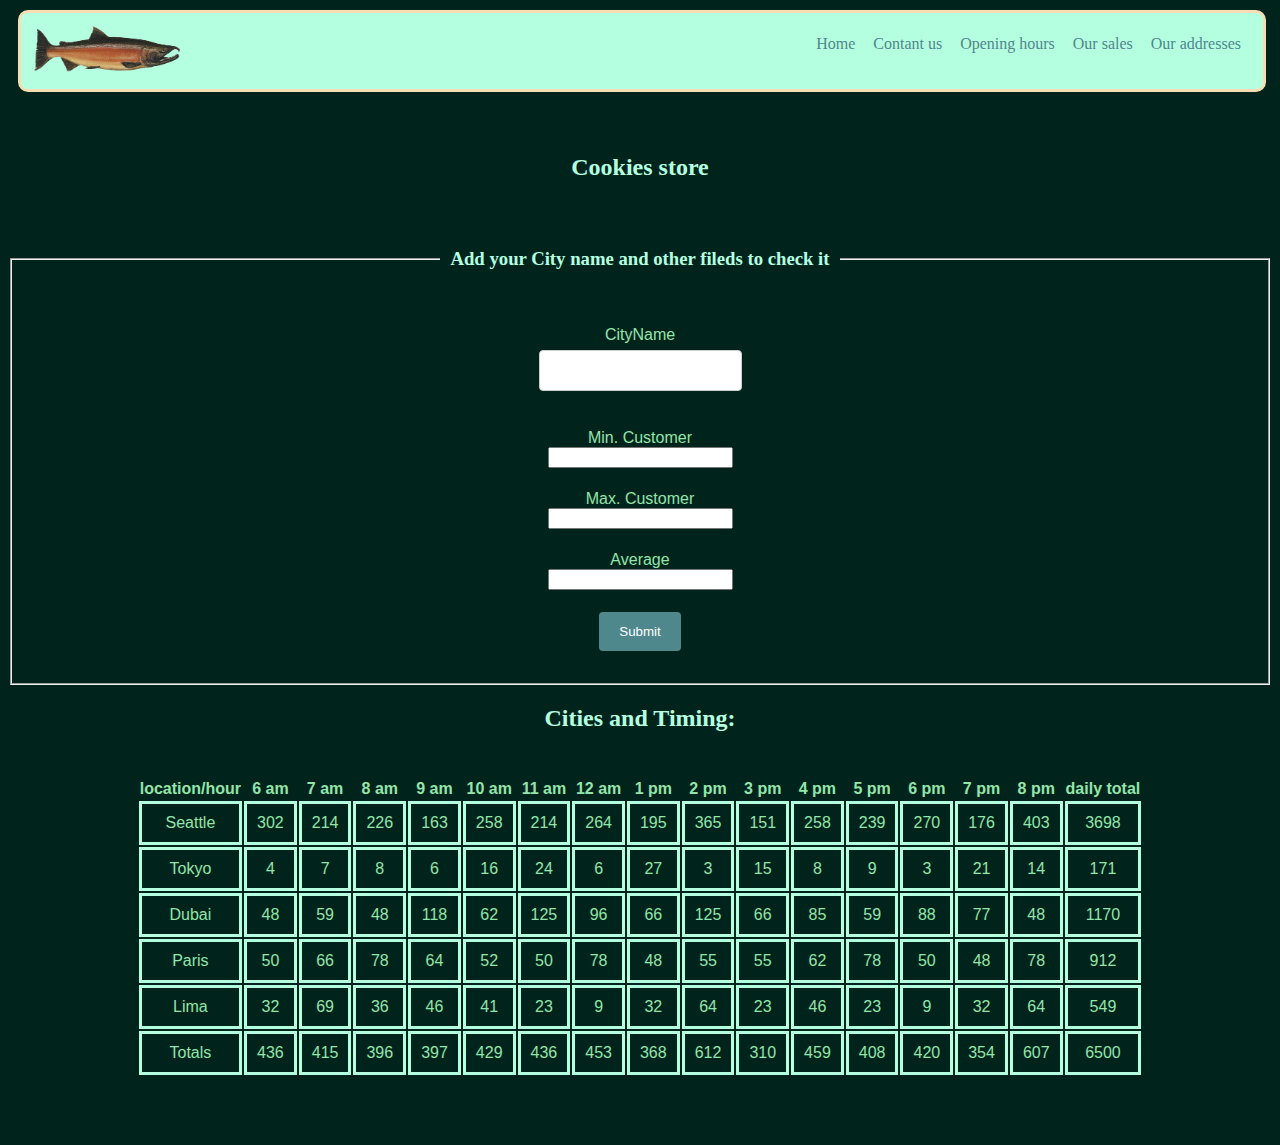
==== sales.html @ 2946b5c7 "editing on the index.html" ====
<!DOCTYPE html>
<html>
<head>
    <meta charset="UTF-8">
    <meta name="viewport" content="width=device-width, initial-scale=1.0">
    <title>Sales Page</title>
    <link rel="stylesheet" href="CSS/stylesheet.css">
</head>
<body>
    <header>
              <div  class="Nav">

                 <a><img href='#Home'  src="images/salmon.png" width="12% height:10%"></a>
                  <a class="righttNav" href='#Locations'>Our addresses</a>
                  <a class="righttNav" href='sales.html'>Our sales</a>
                  <a class="righttNav" href='#openingHours'>Opening hours</a>
                  <a class="righttNav"href="#Contant us">Contant us</a>
                  <a class="righttNav" href='index.html'>Home</a>
                </div>
                <br>
                <br>
                <br>
                <br>
                <br>
                <br>
                <br>
                <h2>Cookies store</h2>
      </header>
      <main>
        <br>
        <form class="NewCity" id="NewCity1">
          <fieldset >
            <legend class="center">
              <h3>
              Add your City name and other fileds to check it
            </h3>
          </legend>
            <table class="center">
              <tr>
                <td class="noBordar">
                  <label for="cityName">CityName </label><br>
                  <input required type="text" id="cityName">
                </td>
              </tr>
              <tr >
                <td class="noBordar">
                  <label for="MinCustomer">Min. Customer </label><br>
                  <input required type="number" id="Min">
                </td>
              </tr>
              <tr >
                <td class="noBordar">
                  <label for="MaxCustomer">Max. Customer </label><br>
                  <input required type="number" id="Max">
                </td>
              </tr>
              <tr >
                <td class="noBordar">
                  <label for="AverageCookiesPerCustomer">Average</label><br>
                  <input required type="number" step="any" id="Average">
                </td>
              </tr>
              <tr>
                <td  class="noBordar">
                  <input id="submit" type="submit" value="Submit">
                </td>
                </tr>
               </table>
          </fieldset>
        </form>
     
        <h2>Cities and Timing:</h2>
        <pre>
        <section id="details"></section>
        </section>
      </pre>
      </main>
      <footer>
      </footer>
    <script src="app.js"></script>
</body>
</html>
---- CSS/stylesheet.css ----
html{
    background-color:rgb(0, 36, 27);
}
.righttNav {
    
  float: right;
  display: block;
  color: rgb(78, 135, 140);
  text-align: center;
  padding: 9px 9px;
  text-decoration: none;
}
.Nav{
    position: fixed;
    top: 0;
    width: 95%;
    background-color:rgb(181, 255, 225);
    border-radius: 10px;
    margin: 10px;
    border: solid wheat;
    padding: 13px 13px;

}
.Nav :hover{
  background-color: rgb(147, 229, 171);
  padding-top: 0%;
  border-radius: 10px;
}
h2,h3{
    text-align: center;
    color: rgb(181, 255, 225);
}
td{
    border: solid  rgb(181, 255, 225);;
    text-align: center;
    color: rgb(171, 216, 195);
}
input[type=text],[type=email], select, textarea {
    width: 100%;
    padding: 12px;
    border: 1px solid #ccc;
    border-radius: 4px;
    box-sizing: border-box;
    margin-top: 6px;
    margin-bottom: 16px;
    resize: vertical;
  }
  
  input[type=submit] {
    background-color:rgb(0, 36, 27);
    color: white;
    padding: 12px 20px;
    border: none;
    border-radius: 4px;
    cursor: pointer;
  }
  
  input[type=submit]:hover {
    background-color:rgb(78, 135, 140)
  }
  
  .container {
    border-radius: 5px;
    background-color: rgb(147, 229, 171);
    padding: 20px;
  }
  address{
      float: right;
  }
  .center{
    margin: auto;
    padding: 10px;
    }
    .noBordar{
    border:  none
  }
  #submit{
    background-color: rgb(78, 135, 140) ;
  }
  #submit:hover{
    background-color: rgb(147, 229, 171);
 
    border-radius: 10px;
  }
  .detailsTable,td,tr{
   color:  rgb(147, 229, 171);
    font-family: sans-serif;
    margin: auto;
    padding: 10px;
  }
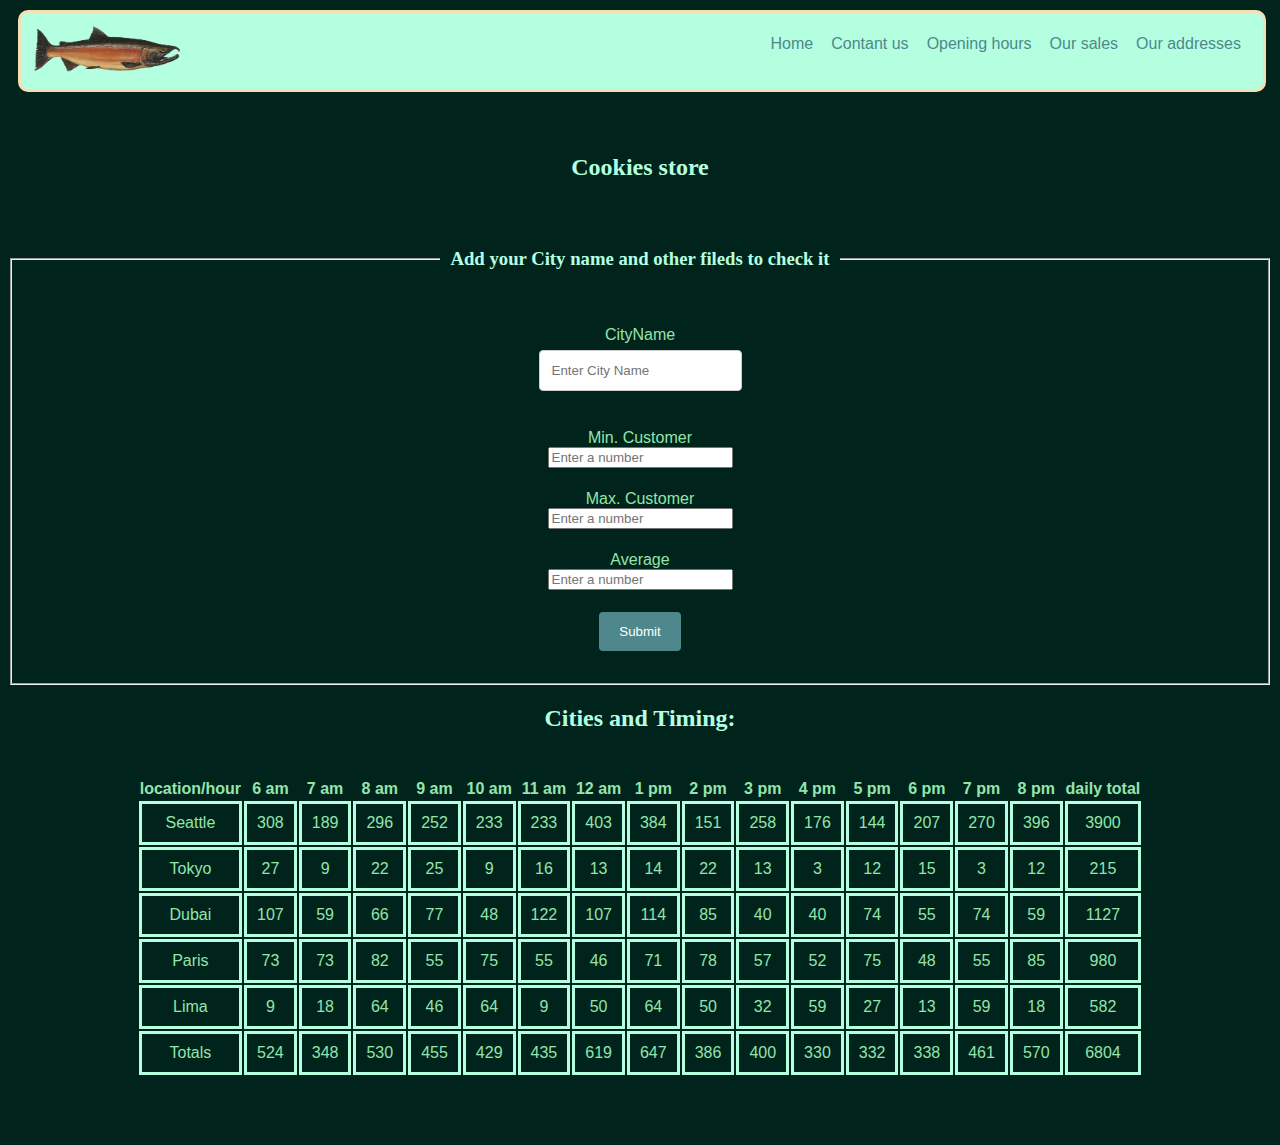
==== commit 40457223: "adding somr font family" ====
--- a/sales.html
+++ b/sales.html
@@ -39,25 +39,25 @@
               <tr>
                 <td class="noBordar">
                   <label for="cityName">CityName </label><br>
-                  <input required type="text" id="cityName">
+                  <input required type="text" placeholder="Enter City Name" id="cityName">
                 </td>
               </tr>
               <tr >
                 <td class="noBordar">
                   <label for="MinCustomer">Min. Customer </label><br>
-                  <input required type="number" id="Min">
+                  <input required type="number" placeholder="Enter a number" id="Min">
                 </td>
               </tr>
               <tr >
                 <td class="noBordar">
                   <label for="MaxCustomer">Max. Customer </label><br>
-                  <input required type="number" id="Max">
+                  <input required type="number" placeholder="Enter a number" id="Max">
                 </td>
               </tr>
               <tr >
                 <td class="noBordar">
                   <label for="AverageCookiesPerCustomer">Average</label><br>
-                  <input required type="number" step="any" id="Average">
+                  <input required type="number" placeholder="Enter a number" step="any" id="Average">
                 </td>
               </tr>
               <tr>
--- a/CSS/stylesheet.css
+++ b/CSS/stylesheet.css
@@ -11,6 +11,7 @@
   text-decoration: none;
 }
 .Nav{
+  font-family: Arial, Helvetica, sans-serif;
     position: fixed;
     top: 0;
     width: 95%;
@@ -29,7 +30,8 @@
 h2,h3{
     text-align: center;
     color: rgb(181, 255, 225);
-}
+  font-family: 'Times New Roman', Times, serif;
+  }
 td{
     border: solid  rgb(181, 255, 225);;
     text-align: center;
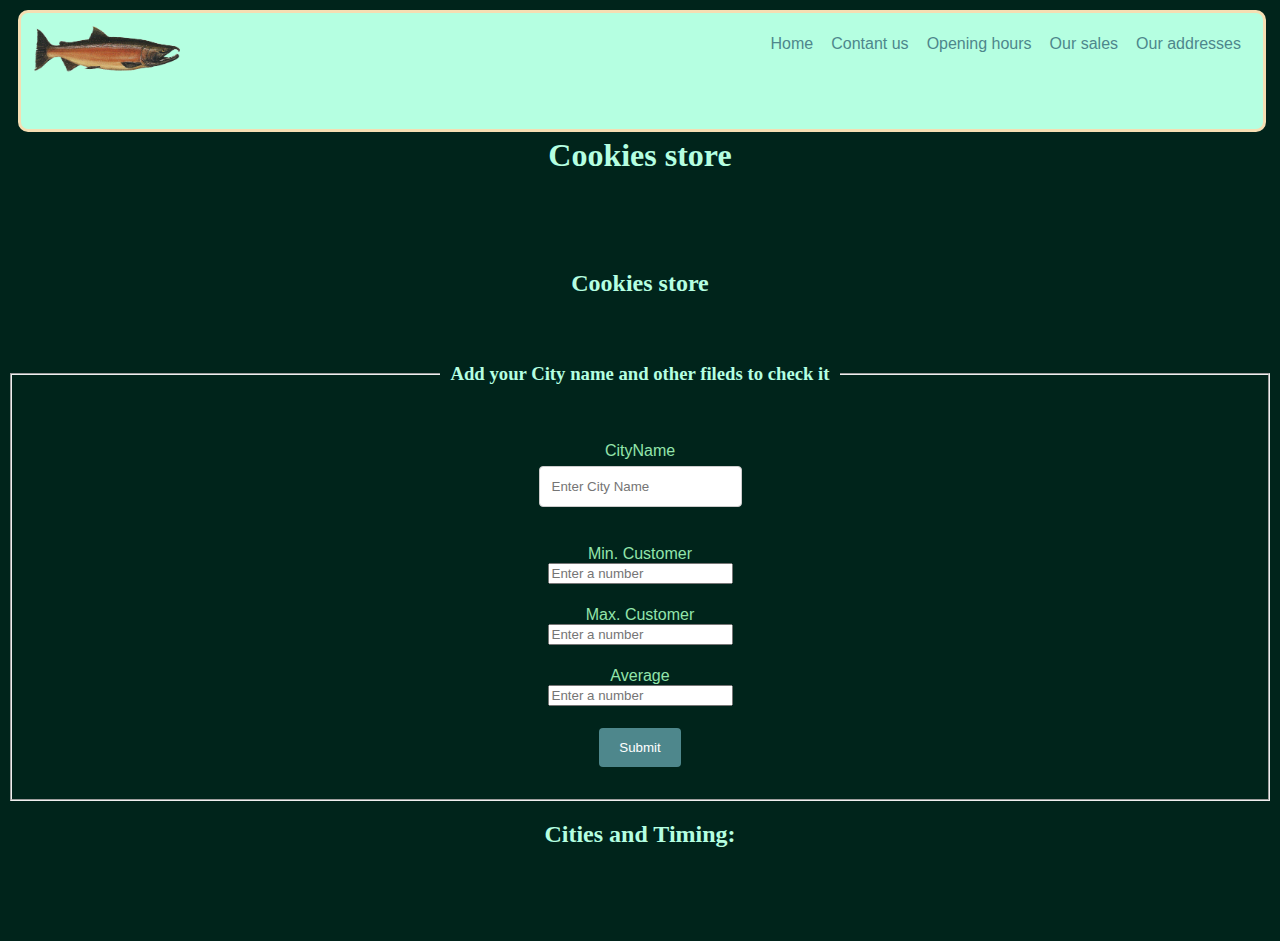
==== commit 06be4ba4: "Merge branch 'master' into lab08b" ====
--- a/sales.html
+++ b/sales.html
@@ -1,82 +1,86 @@
-<!DOCTYPE html>
-<html>
-<head>
-    <meta charset="UTF-8">
-    <meta name="viewport" content="width=device-width, initial-scale=1.0">
-    <title>Sales Page</title>
-    <link rel="stylesheet" href="CSS/stylesheet.css">
-</head>
-<body>
-    <header>
-              <div  class="Nav">
-
-                 <a><img href='#Home'  src="images/salmon.png" width="12% height:10%"></a>
-                  <a class="righttNav" href='#Locations'>Our addresses</a>
-                  <a class="righttNav" href='sales.html'>Our sales</a>
-                  <a class="righttNav" href='#openingHours'>Opening hours</a>
-                  <a class="righttNav"href="#Contant us">Contant us</a>
-                  <a class="righttNav" href='index.html'>Home</a>
-                </div>
-                <br>
-                <br>
-                <br>
-                <br>
-                <br>
-                <br>
-                <br>
-                <h2>Cookies store</h2>
-      </header>
-      <main>
-        <br>
-        <form class="NewCity" id="NewCity1">
-          <fieldset >
-            <legend class="center">
-              <h3>
-              Add your City name and other fileds to check it
-            </h3>
-          </legend>
-            <table class="center">
-              <tr>
-                <td class="noBordar">
-                  <label for="cityName">CityName </label><br>
-                  <input required type="text" placeholder="Enter City Name" id="cityName">
-                </td>
-              </tr>
-              <tr >
-                <td class="noBordar">
-                  <label for="MinCustomer">Min. Customer </label><br>
-                  <input required type="number" placeholder="Enter a number" id="Min">
-                </td>
-              </tr>
-              <tr >
-                <td class="noBordar">
-                  <label for="MaxCustomer">Max. Customer </label><br>
-                  <input required type="number" placeholder="Enter a number" id="Max">
-                </td>
-              </tr>
-              <tr >
-                <td class="noBordar">
-                  <label for="AverageCookiesPerCustomer">Average</label><br>
-                  <input required type="number" placeholder="Enter a number" step="any" id="Average">
-                </td>
-              </tr>
-              <tr>
-                <td  class="noBordar">
-                  <input id="submit" type="submit" value="Submit">
-                </td>
-                </tr>
-               </table>
-          </fieldset>
-        </form>
-     
-        <h2>Cities and Timing:</h2>
-        <pre>
-        <section id="details"></section>
-        </section>
-      </pre>
-      </main>
-      <footer>
-      </footer>
-    <script src="app.js"></script>
-</body>
+<!DOCTYPE html>
+<html>
+<head>
+    <meta charset="UTF-8">
+    <meta name="viewport" content="width=device-width, initial-scale=1.0">
+    <title>Sales Page</title>
+    <link rel="stylesheet" href="CSS/stylesheet.css">
+</head>
+<body>
+    <header>
+              <div  class="Nav">
+
+                 <a><img href='#Home'  src="images/salmon.png" width="12% height:10%"></a>
+                  <a class="righttNav" href='#Locations'>Our addresses</a>
+                  <a class="righttNav" href='sales.html'>Our sales</a>
+                  <a class="righttNav" href='#openingHours'>Opening hours</a>
+                  <a class="righttNav"href="#Contant us">Contant us</a>
+                  <a class="righttNav" href='index.html'>Home</a>
+                </div>
+                <br>
+                <br>
+                <br>
+                <br>
+                <br>
+                <br>
+                <h1>Cookies store</h1>
+      </header>
+      <main>
+        <br>
+        <br>
+        <br>
+                <h2>Cookies store</h2>
+      </header>
+      <main>
+        <br>
+        <form class="NewCity" id="NewCity1">
+          <fieldset >
+            <legend class="center">
+              <h3>
+              Add your City name and other fileds to check it
+            </h3>
+          </legend>
+            <table class="center">
+              <tr>
+                <td class="noBordar">
+                  <label for="cityName">CityName </label><br>
+                  <input required type="text" placeholder="Enter City Name" id="cityName">
+                </td>
+              </tr>
+              <tr >
+                <td class="noBordar">
+                  <label for="MinCustomer">Min. Customer </label><br>
+                  <input required type="number" placeholder="Enter a number" id="Min">
+                </td>
+              </tr>
+              <tr >
+                <td class="noBordar">
+                  <label for="MaxCustomer">Max. Customer </label><br>
+                  <input required type="number" placeholder="Enter a number" id="Max">
+                </td>
+              </tr>
+              <tr >
+                <td class="noBordar">
+                  <label for="AverageCookiesPerCustomer">Average</label><br>
+                  <input required type="number" placeholder="Enter a number" step="any" id="Average">
+                </td>
+              </tr>
+              <tr>
+                <td  class="noBordar">
+                  <input id="submit" type="submit" value="Submit">
+                </td>
+                </tr>
+               </table>
+          </fieldset>
+        </form>
+        <h2>Cities and Timing:</h2>
+        <pre>
+        <section id="details"></section>
+        </section>
+      </pre>
+      </main>
+      <footer>
+      </footer>
+    <script src="app.js"></script>
+</body>
 </html>--- a/CSS/stylesheet.css
+++ b/CSS/stylesheet.css
@@ -1,92 +1,97 @@
-html{
-    background-color:rgb(0, 36, 27);
-}
-.righttNav {
-    
-  float: right;
-  display: block;
-  color: rgb(78, 135, 140);
-  text-align: center;
-  padding: 9px 9px;
-  text-decoration: none;
-}
-.Nav{
-  font-family: Arial, Helvetica, sans-serif;
-    position: fixed;
-    top: 0;
-    width: 95%;
-    background-color:rgb(181, 255, 225);
-    border-radius: 10px;
-    margin: 10px;
-    border: solid wheat;
-    padding: 13px 13px;
-
-}
-.Nav :hover{
-  background-color: rgb(147, 229, 171);
-  padding-top: 0%;
-  border-radius: 10px;
-}
-h2,h3{
-    text-align: center;
-    color: rgb(181, 255, 225);
-  font-family: 'Times New Roman', Times, serif;
-  }
-td{
-    border: solid  rgb(181, 255, 225);;
-    text-align: center;
-    color: rgb(171, 216, 195);
-}
-input[type=text],[type=email], select, textarea {
-    width: 100%;
-    padding: 12px;
-    border: 1px solid #ccc;
-    border-radius: 4px;
-    box-sizing: border-box;
-    margin-top: 6px;
-    margin-bottom: 16px;
-    resize: vertical;
-  }
-  
-  input[type=submit] {
-    background-color:rgb(0, 36, 27);
-    color: white;
-    padding: 12px 20px;
-    border: none;
-    border-radius: 4px;
-    cursor: pointer;
-  }
-  
-  input[type=submit]:hover {
-    background-color:rgb(78, 135, 140)
-  }
-  
-  .container {
-    border-radius: 5px;
-    background-color: rgb(147, 229, 171);
-    padding: 20px;
-  }
-  address{
-      float: right;
-  }
-  .center{
-    margin: auto;
-    padding: 10px;
-    }
-    .noBordar{
-    border:  none
-  }
-  #submit{
-    background-color: rgb(78, 135, 140) ;
-  }
-  #submit:hover{
-    background-color: rgb(147, 229, 171);
- 
-    border-radius: 10px;
-  }
-  .detailsTable,td,tr{
-   color:  rgb(147, 229, 171);
-    font-family: sans-serif;
-    margin: auto;
-    padding: 10px;
+html{
+   background-color:rgb(0, 36, 27);
+}
+.righttNav {
+  margin: 0px 0px 0px;
+  text-align: center;
+  float: right;
+  display: block;
+  color: rgb(78, 135, 140);
+  text-align: center;
+  padding: 9px 9px;
+  text-decoration: none;
+}
+.Nav{
+  font-family: Arial, Helvetica, sans-serif;
+    position: fixed;
+    top: 0;
+    height: 10%;
+    width: 95%;
+    background-color:rgb(181, 255, 225);
+    border-radius: 10px;
+    margin: 10px;
+    border: solid wheat;
+    padding: 13px 13px;
+
+}
+.Nav :hover{
+  background-color: rgb(147, 229, 171);
+  padding-top: 0%;
+  border-radius: 10px;
+}
+h1,h2,h3{
+    text-align: center;
+    color: rgb(181, 255, 225);
+}
+td,th{
+=======
+  font-family: 'Times New Roman', Times, serif;
+  }
+td{
+    border: solid  rgb(181, 255, 225);;
+    text-align: center;
+    color: rgb(171, 216, 195);
+}
+input[type=text],[type=email], select, textarea {
+    width: 100%;
+    padding: 12px;
+    border: 1px solid #ccc;
+    border-radius: 4px;
+    box-sizing: border-box;
+    margin-top: 6px;
+    margin-bottom: 16px;
+    resize: vertical;
+  }
+  
+  input[type=submit] {
+    background-color:rgb(0, 36, 27);
+    color: white;
+    padding: 12px 20px;
+    border: none;
+    border-radius: 4px;
+    cursor: pointer;
+  }
+  
+  input[type=submit]:hover {
+    background-color:rgb(78, 135, 140)
+  }
+  
+  .container {
+    border-radius: 5px;
+    background-color: rgb(147, 229, 171);
+    padding: 20px;
+  }
+  address{
+      float: right;
+  }
+  .center{
+    margin: auto;
+    padding: 10px;
+    }
+    .noBordar{
+    border:  none
+  }
+  #submit{
+    background-color: rgb(78, 135, 140) ;
+  }
+  #submit:hover{
+    background-color: rgb(147, 229, 171);
+ 
+    border-radius: 10px;
+  }
+  .detailsTable,td,tr{
+   color:  rgb(147, 229, 171);
+    font-family: sans-serif;
+    margin: auto;
+    padding: 10px;
   }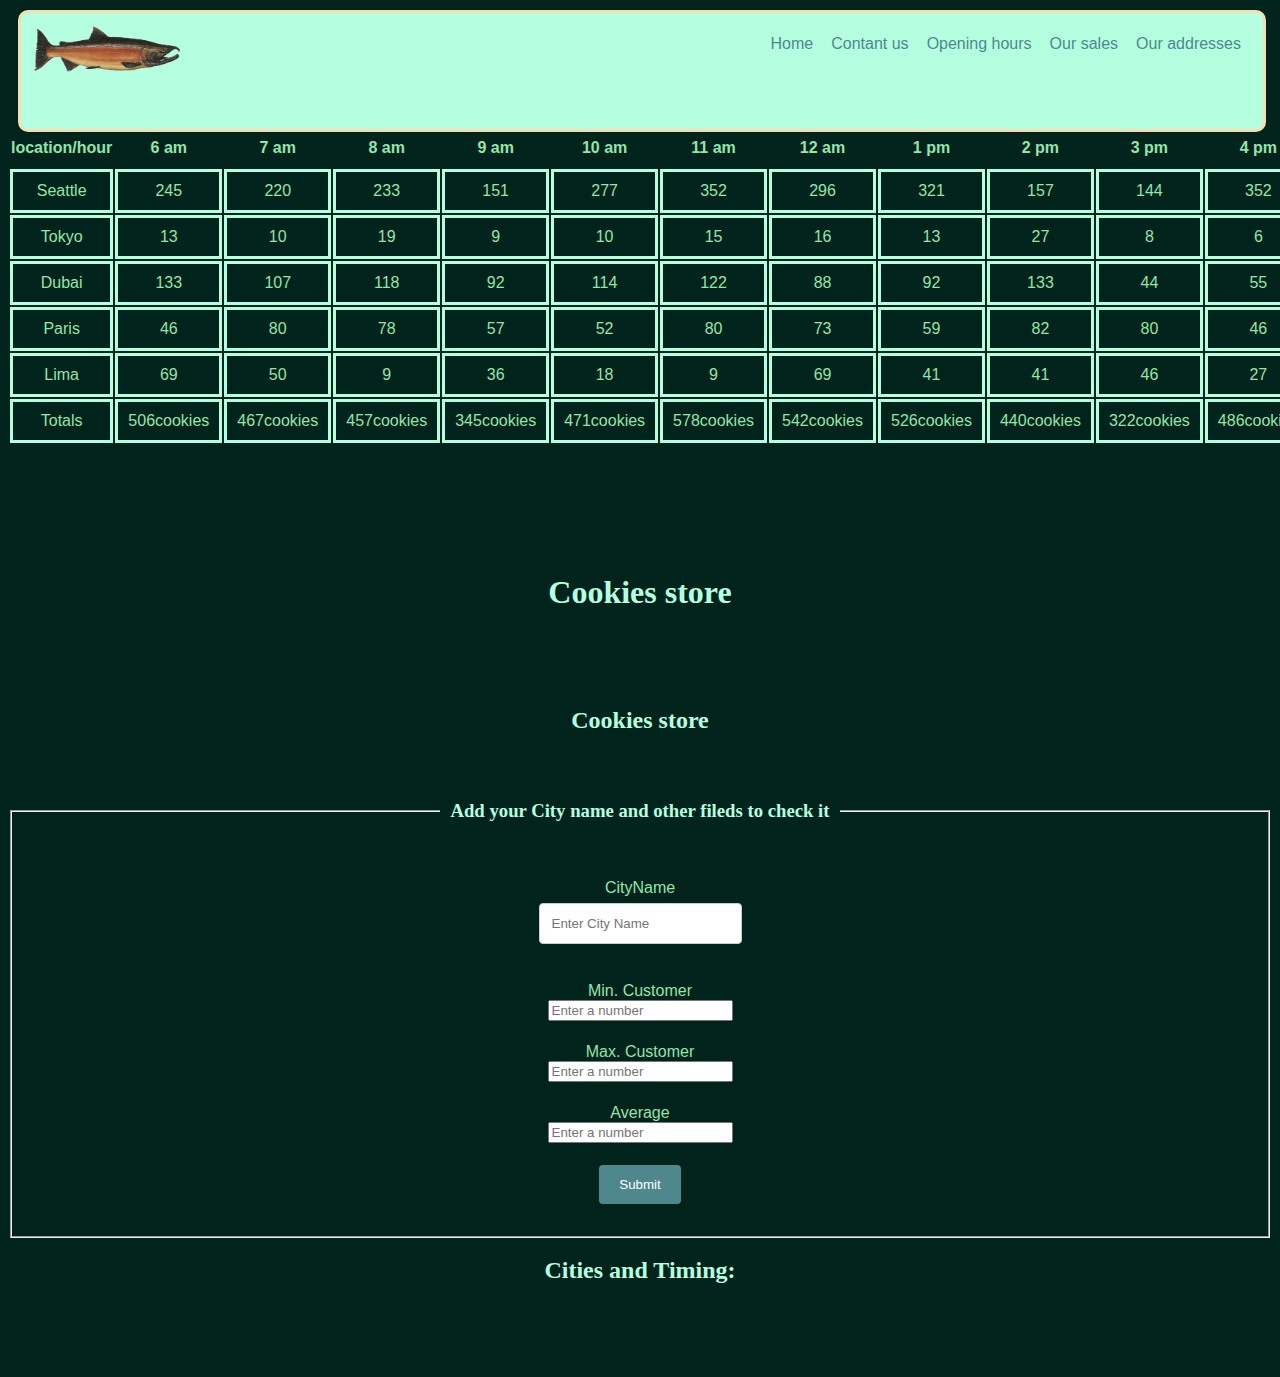
==== commit bb565c85: "Merge branch 'master' into Class07-Constructor" ====
--- a/sales.html
+++ b/sales.html
@@ -1,3 +1,25 @@
+<!DOCTYPE html>
+<html>
+
+<head>
+  <meta charset="UTF-8">
+  <meta name="viewport" content="width=device-width, initial-scale=1.0">
+  <title>Cookies</title>
+</head>
+
+<body>
+  <header>
+    <h1>Cookies store</h1>
+  </header>
+  <main>
+    <h2>Cities and Timing:</h2>
+    <section id="details">
+    </section>
+  </main>
+  <footer>
+  </footer>
+  <script src="app1.js"></script>
+</body>
 <!DOCTYPE html>
 <html>
 <head>
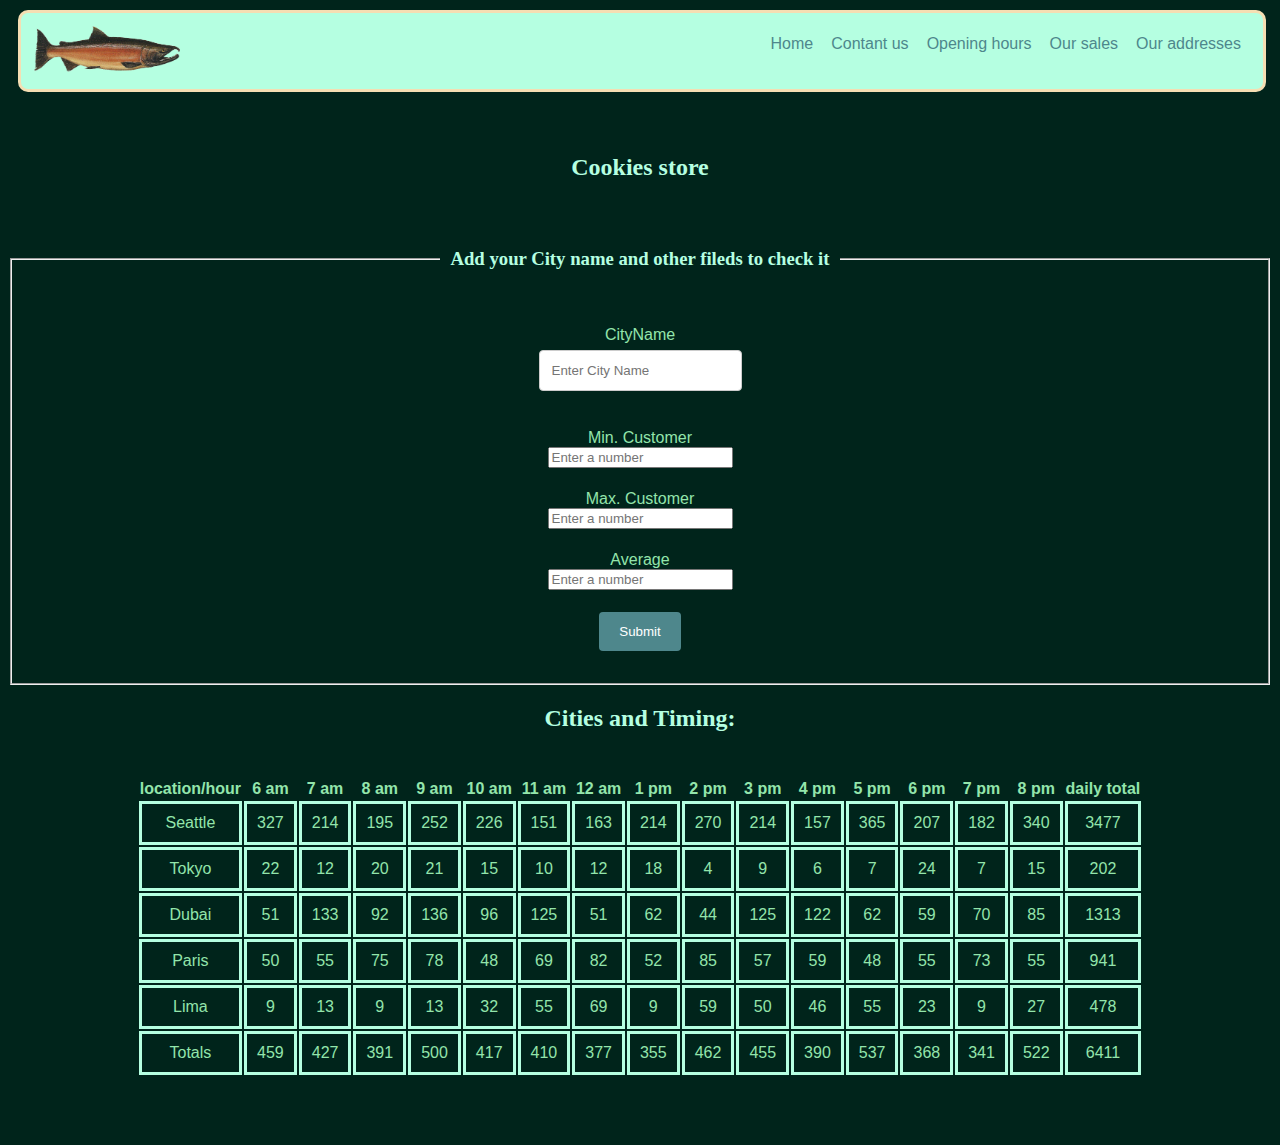
==== commit 3ecfd636: "editing the master bransh for deployment link" ====
--- a/sales.html
+++ b/sales.html
@@ -1,108 +1,82 @@
-<!DOCTYPE html>
-<html>
-
-<head>
-  <meta charset="UTF-8">
-  <meta name="viewport" content="width=device-width, initial-scale=1.0">
-  <title>Cookies</title>
-</head>
-
-<body>
-  <header>
-    <h1>Cookies store</h1>
-  </header>
-  <main>
-    <h2>Cities and Timing:</h2>
-    <section id="details">
-    </section>
-  </main>
-  <footer>
-  </footer>
-  <script src="app1.js"></script>
-</body>
-<!DOCTYPE html>
-<html>
-<head>
-    <meta charset="UTF-8">
-    <meta name="viewport" content="width=device-width, initial-scale=1.0">
-    <title>Sales Page</title>
-    <link rel="stylesheet" href="CSS/stylesheet.css">
-</head>
-<body>
-    <header>
-              <div  class="Nav">
-
-                 <a><img href='#Home'  src="images/salmon.png" width="12% height:10%"></a>
-                  <a class="righttNav" href='#Locations'>Our addresses</a>
-                  <a class="righttNav" href='sales.html'>Our sales</a>
-                  <a class="righttNav" href='#openingHours'>Opening hours</a>
-                  <a class="righttNav"href="#Contant us">Contant us</a>
-                  <a class="righttNav" href='index.html'>Home</a>
-                </div>
-                <br>
-                <br>
-                <br>
-                <br>
-                <br>
-                <br>
-                <h1>Cookies store</h1>
-      </header>
-      <main>
-        <br>
-        <br>
-        <br>
-                <h2>Cookies store</h2>
-      </header>
-      <main>
-        <br>
-        <form class="NewCity" id="NewCity1">
-          <fieldset >
-            <legend class="center">
-              <h3>
-              Add your City name and other fileds to check it
-            </h3>
-          </legend>
-            <table class="center">
-              <tr>
-                <td class="noBordar">
-                  <label for="cityName">CityName </label><br>
-                  <input required type="text" placeholder="Enter City Name" id="cityName">
-                </td>
-              </tr>
-              <tr >
-                <td class="noBordar">
-                  <label for="MinCustomer">Min. Customer </label><br>
-                  <input required type="number" placeholder="Enter a number" id="Min">
-                </td>
-              </tr>
-              <tr >
-                <td class="noBordar">
-                  <label for="MaxCustomer">Max. Customer </label><br>
-                  <input required type="number" placeholder="Enter a number" id="Max">
-                </td>
-              </tr>
-              <tr >
-                <td class="noBordar">
-                  <label for="AverageCookiesPerCustomer">Average</label><br>
-                  <input required type="number" placeholder="Enter a number" step="any" id="Average">
-                </td>
-              </tr>
-              <tr>
-                <td  class="noBordar">
-                  <input id="submit" type="submit" value="Submit">
-                </td>
-                </tr>
-               </table>
-          </fieldset>
-        </form>
-        <h2>Cities and Timing:</h2>
-        <pre>
-        <section id="details"></section>
-        </section>
-      </pre>
-      </main>
-      <footer>
-      </footer>
-    <script src="app.js"></script>
-</body>
+<!DOCTYPE html>
+<html>
+<head>
+    <meta charset="UTF-8">
+    <meta name="viewport" content="width=device-width, initial-scale=1.0">
+    <title>Sales Page</title>
+    <link rel="stylesheet" href="CSS/stylesheet.css">
+</head>
+<body>
+    <header>
+              <div  class="Nav">
+
+                 <a><img href='#Home'  src="images/salmon.png" width="12% height:10%"></a>
+                  <a class="righttNav" href='#Locations'>Our addresses</a>
+                  <a class="righttNav" href='sales.html'>Our sales</a>
+                  <a class="righttNav" href='#openingHours'>Opening hours</a>
+                  <a class="righttNav"href="#Contant us">Contant us</a>
+                  <a class="righttNav" href='index.html'>Home</a>
+                </div>
+                <br>
+                <br>
+                <br>
+                <br>
+                <br>
+                <br>
+                <br>
+                <h2>Cookies store</h2>
+      </header>
+      <main>
+        <br>
+        <form class="NewCity" id="NewCity1">
+          <fieldset >
+            <legend class="center">
+              <h3>
+              Add your City name and other fileds to check it
+            </h3>
+          </legend>
+            <table class="center">
+              <tr>
+                <td class="noBordar">
+                  <label for="cityName">CityName </label><br>
+                  <input required type="text" placeholder="Enter City Name" id="cityName">
+                </td>
+              </tr>
+              <tr >
+                <td class="noBordar">
+                  <label for="MinCustomer">Min. Customer </label><br>
+                  <input required type="number" placeholder="Enter a number" id="Min">
+                </td>
+              </tr>
+              <tr >
+                <td class="noBordar">
+                  <label for="MaxCustomer">Max. Customer </label><br>
+                  <input required type="number" placeholder="Enter a number" id="Max">
+                </td>
+              </tr>
+              <tr >
+                <td class="noBordar">
+                  <label for="AverageCookiesPerCustomer">Average</label><br>
+                  <input required type="number" placeholder="Enter a number" step="any" id="Average">
+                </td>
+              </tr>
+              <tr>
+                <td  class="noBordar">
+                  <input id="submit" type="submit" value="Submit">
+                </td>
+                </tr>
+               </table>
+          </fieldset>
+        </form>
+     
+        <h2>Cities and Timing:</h2>
+        <pre>
+        <section id="details"></section>
+        </section>
+      </pre>
+      </main>
+      <footer>
+      </footer>
+    <script src="app.js"></script>
+</body>
 </html>--- a/CSS/stylesheet.css
+++ b/CSS/stylesheet.css
@@ -1,97 +1,92 @@
-html{
-   background-color:rgb(0, 36, 27);
-}
-.righttNav {
-  margin: 0px 0px 0px;
-  text-align: center;
-  float: right;
-  display: block;
-  color: rgb(78, 135, 140);
-  text-align: center;
-  padding: 9px 9px;
-  text-decoration: none;
-}
-.Nav{
-  font-family: Arial, Helvetica, sans-serif;
-    position: fixed;
-    top: 0;
-    height: 10%;
-    width: 95%;
-    background-color:rgb(181, 255, 225);
-    border-radius: 10px;
-    margin: 10px;
-    border: solid wheat;
-    padding: 13px 13px;
-
-}
-.Nav :hover{
-  background-color: rgb(147, 229, 171);
-  padding-top: 0%;
-  border-radius: 10px;
-}
-h1,h2,h3{
-    text-align: center;
-    color: rgb(181, 255, 225);
-}
-td,th{
-=======
-  font-family: 'Times New Roman', Times, serif;
-  }
-td{
-    border: solid  rgb(181, 255, 225);;
-    text-align: center;
-    color: rgb(171, 216, 195);
-}
-input[type=text],[type=email], select, textarea {
-    width: 100%;
-    padding: 12px;
-    border: 1px solid #ccc;
-    border-radius: 4px;
-    box-sizing: border-box;
-    margin-top: 6px;
-    margin-bottom: 16px;
-    resize: vertical;
-  }
-  
-  input[type=submit] {
-    background-color:rgb(0, 36, 27);
-    color: white;
-    padding: 12px 20px;
-    border: none;
-    border-radius: 4px;
-    cursor: pointer;
-  }
-  
-  input[type=submit]:hover {
-    background-color:rgb(78, 135, 140)
-  }
-  
-  .container {
-    border-radius: 5px;
-    background-color: rgb(147, 229, 171);
-    padding: 20px;
-  }
-  address{
-      float: right;
-  }
-  .center{
-    margin: auto;
-    padding: 10px;
-    }
-    .noBordar{
-    border:  none
-  }
-  #submit{
-    background-color: rgb(78, 135, 140) ;
-  }
-  #submit:hover{
-    background-color: rgb(147, 229, 171);
- 
-    border-radius: 10px;
-  }
-  .detailsTable,td,tr{
-   color:  rgb(147, 229, 171);
-    font-family: sans-serif;
-    margin: auto;
-    padding: 10px;
-  }+html{
+  background-color:rgb(0, 36, 27);
+}
+.righttNav {
+  
+float: right;
+display: block;
+color: rgb(78, 135, 140);
+text-align: center;
+padding: 9px 9px;
+text-decoration: none;
+}
+.Nav{
+font-family: Arial, Helvetica, sans-serif;
+  position: fixed;
+  top: 0;
+  width: 95%;
+  background-color:rgb(181, 255, 225);
+  border-radius: 10px;
+  margin: 10px;
+  border: solid wheat;
+  padding: 13px 13px;
+
+}
+.Nav :hover{
+background-color: rgb(147, 229, 171);
+padding-top: 0%;
+border-radius: 10px;
+}
+h2,h3{
+  text-align: center;
+  color: rgb(181, 255, 225);
+font-family: 'Times New Roman', Times, serif;
+}
+td{
+  border: solid  rgb(181, 255, 225);;
+  text-align: center;
+  color: rgb(171, 216, 195);
+}
+input[type=text],[type=email], select, textarea {
+  width: 100%;
+  padding: 12px;
+  border: 1px solid #ccc;
+  border-radius: 4px;
+  box-sizing: border-box;
+  margin-top: 6px;
+  margin-bottom: 16px;
+  resize: vertical;
+}
+
+input[type=submit] {
+  background-color:rgb(0, 36, 27);
+  color: white;
+  padding: 12px 20px;
+  border: none;
+  border-radius: 4px;
+  cursor: pointer;
+}
+
+input[type=submit]:hover {
+  background-color:rgb(78, 135, 140)
+}
+
+.container {
+  border-radius: 5px;
+  background-color: rgb(147, 229, 171);
+  padding: 20px;
+}
+address{
+    float: right;
+}
+.center{
+  margin: auto;
+  padding: 10px;
+  }
+  .noBordar{
+  border:  none
+}
+#submit{
+  background-color: rgb(78, 135, 140) ;
+}
+#submit:hover{
+  background-color: rgb(147, 229, 171);
+
+  border-radius: 10px;
+}
+.detailsTable,td,tr{
+ color:  rgb(147, 229, 171);
+  font-family: sans-serif;
+  margin: auto;
+  padding: 10px;
+}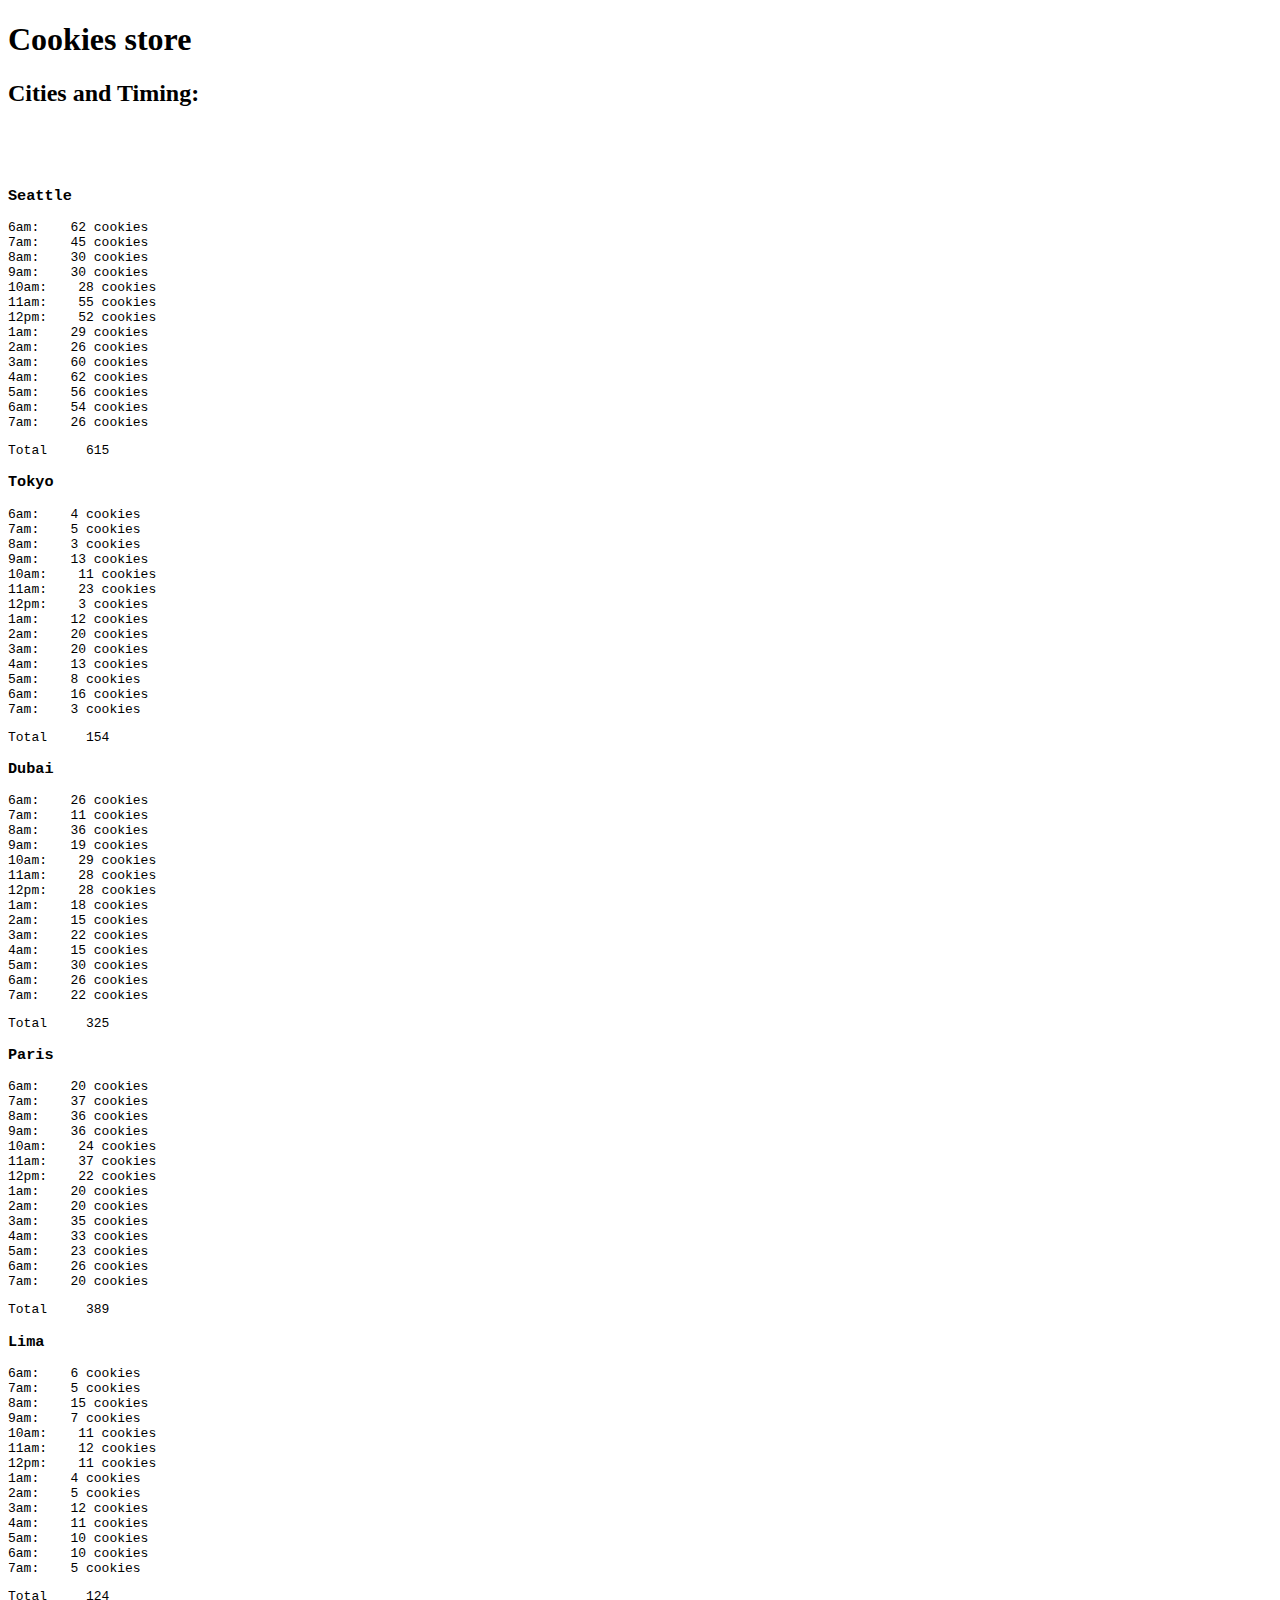
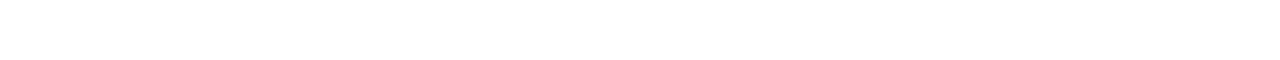
==== commit 0fbd89bb: "saving the last checgeings for the master branch" ====
--- a/sales.html
+++ b/sales.html
@@ -4,74 +4,15 @@
     <meta charset="UTF-8">
     <meta name="viewport" content="width=device-width, initial-scale=1.0">
     <title>Sales Page</title>
-    <link rel="stylesheet" href="CSS/stylesheet.css">
 </head>
 <body>
     <header>
-              <div  class="Nav">
-
-                 <a><img href='#Home'  src="images/salmon.png" width="12% height:10%"></a>
-                  <a class="righttNav" href='#Locations'>Our addresses</a>
-                  <a class="righttNav" href='sales.html'>Our sales</a>
-                  <a class="righttNav" href='#openingHours'>Opening hours</a>
-                  <a class="righttNav"href="#Contant us">Contant us</a>
-                  <a class="righttNav" href='index.html'>Home</a>
-                </div>
-                <br>
-                <br>
-                <br>
-                <br>
-                <br>
-                <br>
-                <br>
-                <h2>Cookies store</h2>
+        <h1>Cookies store</h1>
       </header>
       <main>
-        <br>
-        <form class="NewCity" id="NewCity1">
-          <fieldset >
-            <legend class="center">
-              <h3>
-              Add your City name and other fileds to check it
-            </h3>
-          </legend>
-            <table class="center">
-              <tr>
-                <td class="noBordar">
-                  <label for="cityName">CityName </label><br>
-                  <input required type="text" placeholder="Enter City Name" id="cityName">
-                </td>
-              </tr>
-              <tr >
-                <td class="noBordar">
-                  <label for="MinCustomer">Min. Customer </label><br>
-                  <input required type="number" placeholder="Enter a number" id="Min">
-                </td>
-              </tr>
-              <tr >
-                <td class="noBordar">
-                  <label for="MaxCustomer">Max. Customer </label><br>
-                  <input required type="number" placeholder="Enter a number" id="Max">
-                </td>
-              </tr>
-              <tr >
-                <td class="noBordar">
-                  <label for="AverageCookiesPerCustomer">Average</label><br>
-                  <input required type="number" placeholder="Enter a number" step="any" id="Average">
-                </td>
-              </tr>
-              <tr>
-                <td  class="noBordar">
-                  <input id="submit" type="submit" value="Submit">
-                </td>
-                </tr>
-               </table>
-          </fieldset>
-        </form>
-     
         <h2>Cities and Timing:</h2>
         <pre>
-        <section id="details"></section>
+        <section id="details">
         </section>
       </pre>
       </main>
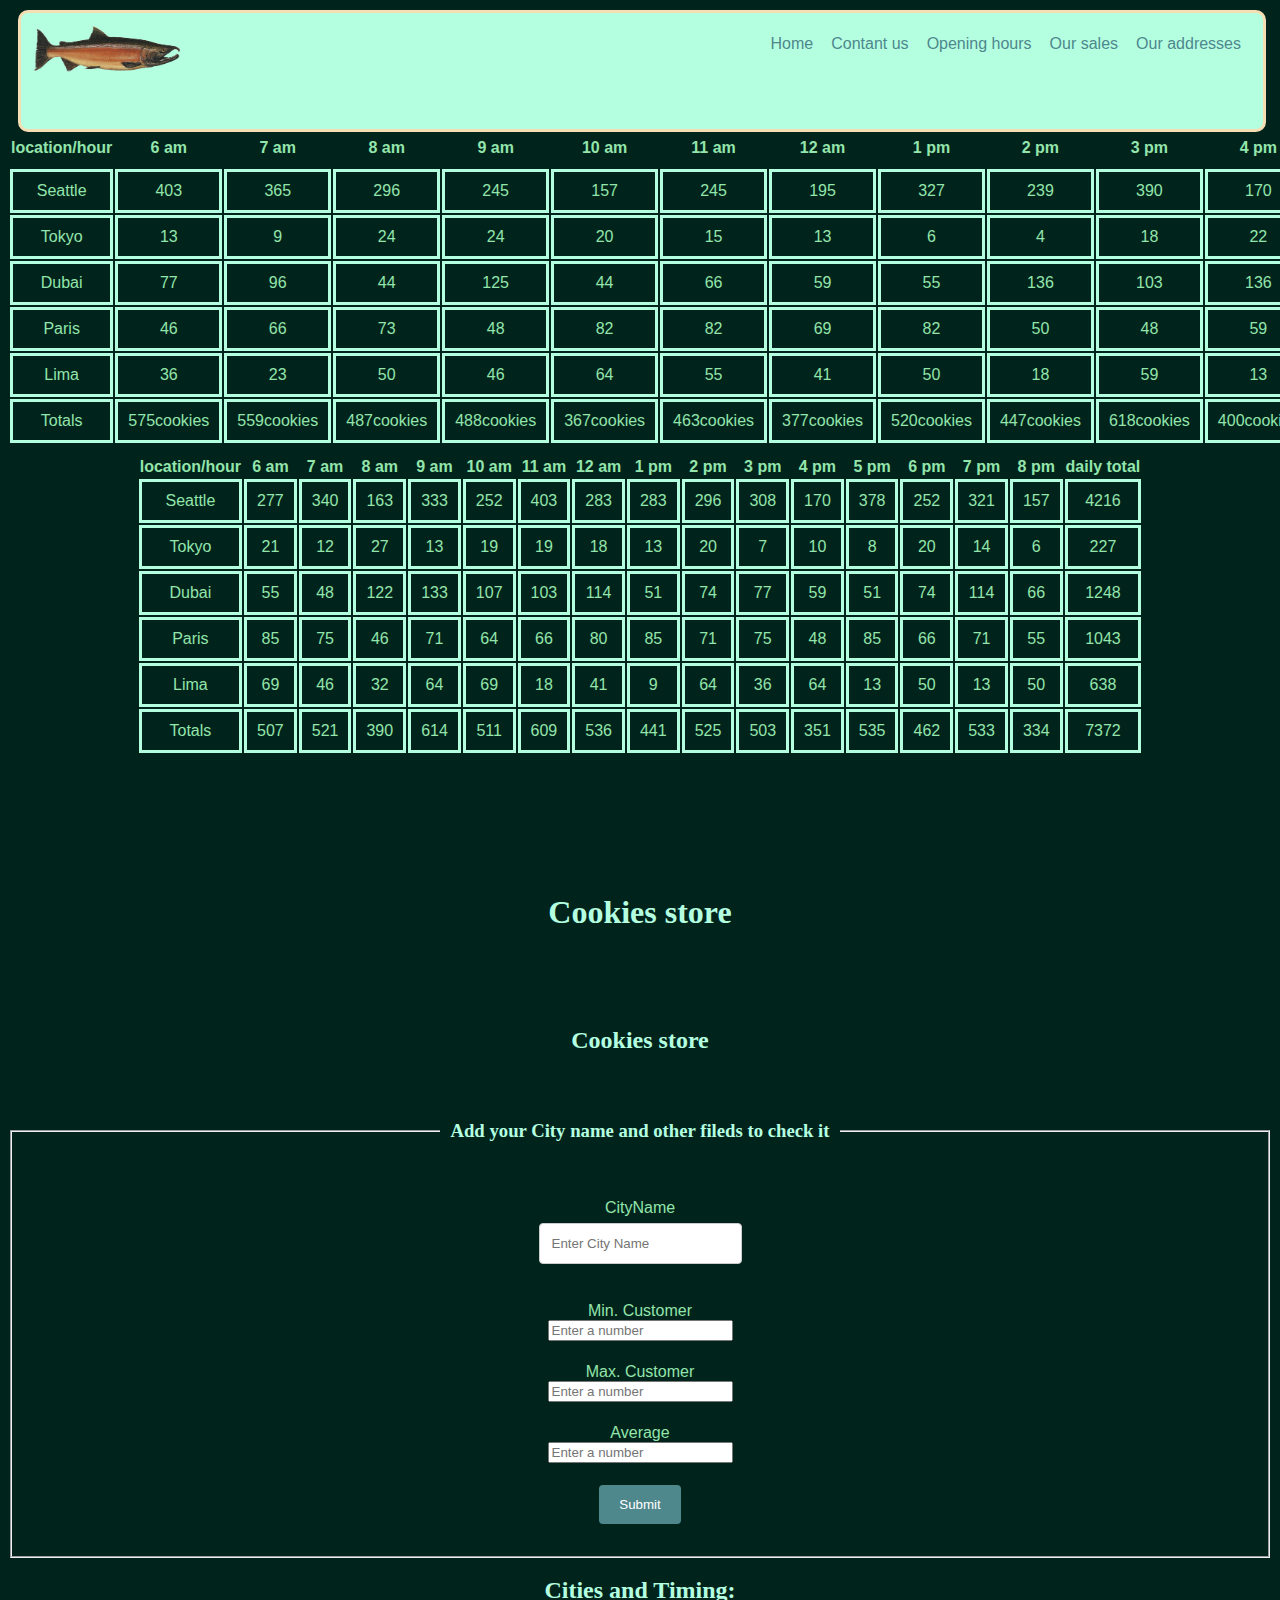
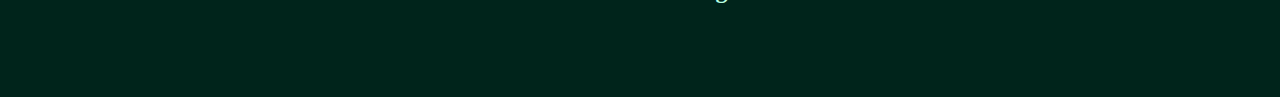
==== commit 17377738: "Merge branch 'master' into lab10b" ====
--- a/sales.html
+++ b/sales.html
@@ -1,23 +1,108 @@
-<!DOCTYPE html>
-<html>
-<head>
-    <meta charset="UTF-8">
-    <meta name="viewport" content="width=device-width, initial-scale=1.0">
-    <title>Sales Page</title>
-</head>
-<body>
-    <header>
-        <h1>Cookies store</h1>
-      </header>
-      <main>
-        <h2>Cities and Timing:</h2>
-        <pre>
-        <section id="details">
-        </section>
-      </pre>
-      </main>
-      <footer>
-      </footer>
-    <script src="app.js"></script>
-</body>
+<!DOCTYPE html>
+<html>
+
+<head>
+  <meta charset="UTF-8">
+  <meta name="viewport" content="width=device-width, initial-scale=1.0">
+  <title>Cookies</title>
+</head>
+
+<body>
+  <header>
+    <h1>Cookies store</h1>
+  </header>
+  <main>
+    <h2>Cities and Timing:</h2>
+    <section id="details">
+    </section>
+  </main>
+  <footer>
+  </footer>
+  <script src="app1.js"></script>
+</body>
+<!DOCTYPE html>
+<html>
+<head>
+    <meta charset="UTF-8">
+    <meta name="viewport" content="width=device-width, initial-scale=1.0">
+    <title>Sales Page</title>
+    <link rel="stylesheet" href="CSS/stylesheet.css">
+</head>
+<body>
+    <header>
+              <div  class="Nav">
+
+                 <a><img href='#Home'  src="images/salmon.png" width="12% height:10%"></a>
+                  <a class="righttNav" href='#Locations'>Our addresses</a>
+                  <a class="righttNav" href='sales.html'>Our sales</a>
+                  <a class="righttNav" href='#openingHours'>Opening hours</a>
+                  <a class="righttNav"href="#Contant us">Contant us</a>
+                  <a class="righttNav" href='index.html'>Home</a>
+                </div>
+                <br>
+                <br>
+                <br>
+                <br>
+                <br>
+                <br>
+                <h1>Cookies store</h1>
+      </header>
+      <main>
+        <br>
+        <br>
+        <br>
+                <h2>Cookies store</h2>
+      </header>
+      <main>
+        <br>
+        <form class="NewCity" id="NewCity1">
+          <fieldset >
+            <legend class="center">
+              <h3>
+              Add your City name and other fileds to check it
+            </h3>
+          </legend>
+            <table class="center">
+              <tr>
+                <td class="noBordar">
+                  <label for="cityName">CityName </label><br>
+                  <input required type="text" placeholder="Enter City Name" id="cityName">
+                </td>
+              </tr>
+              <tr >
+                <td class="noBordar">
+                  <label for="MinCustomer">Min. Customer </label><br>
+                  <input required type="number" placeholder="Enter a number" id="Min">
+                </td>
+              </tr>
+              <tr >
+                <td class="noBordar">
+                  <label for="MaxCustomer">Max. Customer </label><br>
+                  <input required type="number" placeholder="Enter a number" id="Max">
+                </td>
+              </tr>
+              <tr >
+                <td class="noBordar">
+                  <label for="AverageCookiesPerCustomer">Average</label><br>
+                  <input required type="number" placeholder="Enter a number" step="any" id="Average">
+                </td>
+              </tr>
+              <tr>
+                <td  class="noBordar">
+                  <input id="submit" type="submit" value="Submit">
+                </td>
+                </tr>
+               </table>
+          </fieldset>
+        </form>
+        <h2>Cities and Timing:</h2>
+        <pre>
+        <section id="details"></section>
+        </section>
+      </pre>
+      </main>
+      <footer>
+      </footer>
+    <script src="app.js"></script>
+</body>
 </html>--- a/CSS/stylesheet.css
+++ b/CSS/stylesheet.css
@@ -0,0 +1,97 @@
+html{
+   background-color:rgb(0, 36, 27);
+}
+.righttNav {
+  margin: 0px 0px 0px;
+  text-align: center;
+  float: right;
+  display: block;
+  color: rgb(78, 135, 140);
+  text-align: center;
+  padding: 9px 9px;
+  text-decoration: none;
+}
+.Nav{
+  font-family: Arial, Helvetica, sans-serif;
+    position: fixed;
+    top: 0;
+    height: 10%;
+    width: 95%;
+    background-color:rgb(181, 255, 225);
+    border-radius: 10px;
+    margin: 10px;
+    border: solid wheat;
+    padding: 13px 13px;
+
+}
+.Nav :hover{
+  background-color: rgb(147, 229, 171);
+  padding-top: 0%;
+  border-radius: 10px;
+}
+h1,h2,h3{
+    text-align: center;
+    color: rgb(181, 255, 225);
+}
+td,th{
+=======
+  font-family: 'Times New Roman', Times, serif;
+  }
+td{
+    border: solid  rgb(181, 255, 225);;
+    text-align: center;
+    color: rgb(171, 216, 195);
+}
+input[type=text],[type=email], select, textarea {
+    width: 100%;
+    padding: 12px;
+    border: 1px solid #ccc;
+    border-radius: 4px;
+    box-sizing: border-box;
+    margin-top: 6px;
+    margin-bottom: 16px;
+    resize: vertical;
+  }
+  
+  input[type=submit] {
+    background-color:rgb(0, 36, 27);
+    color: white;
+    padding: 12px 20px;
+    border: none;
+    border-radius: 4px;
+    cursor: pointer;
+  }
+  
+  input[type=submit]:hover {
+    background-color:rgb(78, 135, 140)
+  }
+  
+  .container {
+    border-radius: 5px;
+    background-color: rgb(147, 229, 171);
+    padding: 20px;
+  }
+  address{
+      float: right;
+  }
+  .center{
+    margin: auto;
+    padding: 10px;
+    }
+    .noBordar{
+    border:  none
+  }
+  #submit{
+    background-color: rgb(78, 135, 140) ;
+  }
+  #submit:hover{
+    background-color: rgb(147, 229, 171);
+ 
+    border-radius: 10px;
+  }
+  .detailsTable,td,tr{
+   color:  rgb(147, 229, 171);
+    font-family: sans-serif;
+    margin: auto;
+    padding: 10px;
+  }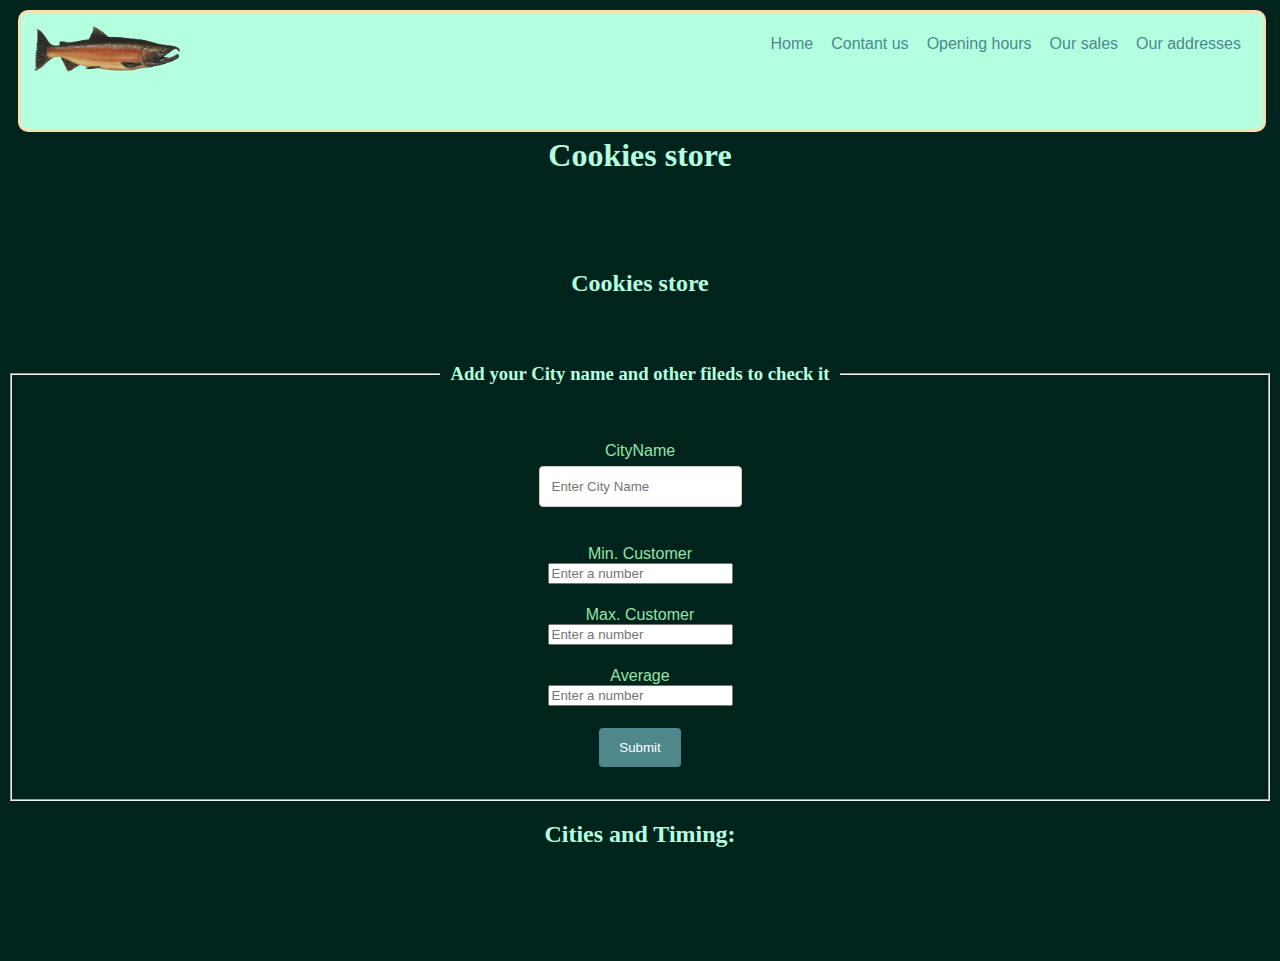
==== commit c98ace29: "deleting the unneeded files in sales.html" ====
--- a/sales.html
+++ b/sales.html
@@ -1,25 +1,3 @@
-<!DOCTYPE html>
-<html>
-
-<head>
-  <meta charset="UTF-8">
-  <meta name="viewport" content="width=device-width, initial-scale=1.0">
-  <title>Cookies</title>
-</head>
-
-<body>
-  <header>
-    <h1>Cookies store</h1>
-  </header>
-  <main>
-    <h2>Cities and Timing:</h2>
-    <section id="details">
-    </section>
-  </main>
-  <footer>
-  </footer>
-  <script src="app1.js"></script>
-</body>
 <!DOCTYPE html>
 <html>
 <head>
--- a/CSS/stylesheet.css
+++ b/CSS/stylesheet.css
@@ -34,7 +34,6 @@
     color: rgb(181, 255, 225);
 }
 td,th{
-=======
   font-family: 'Times New Roman', Times, serif;
   }
 td{
